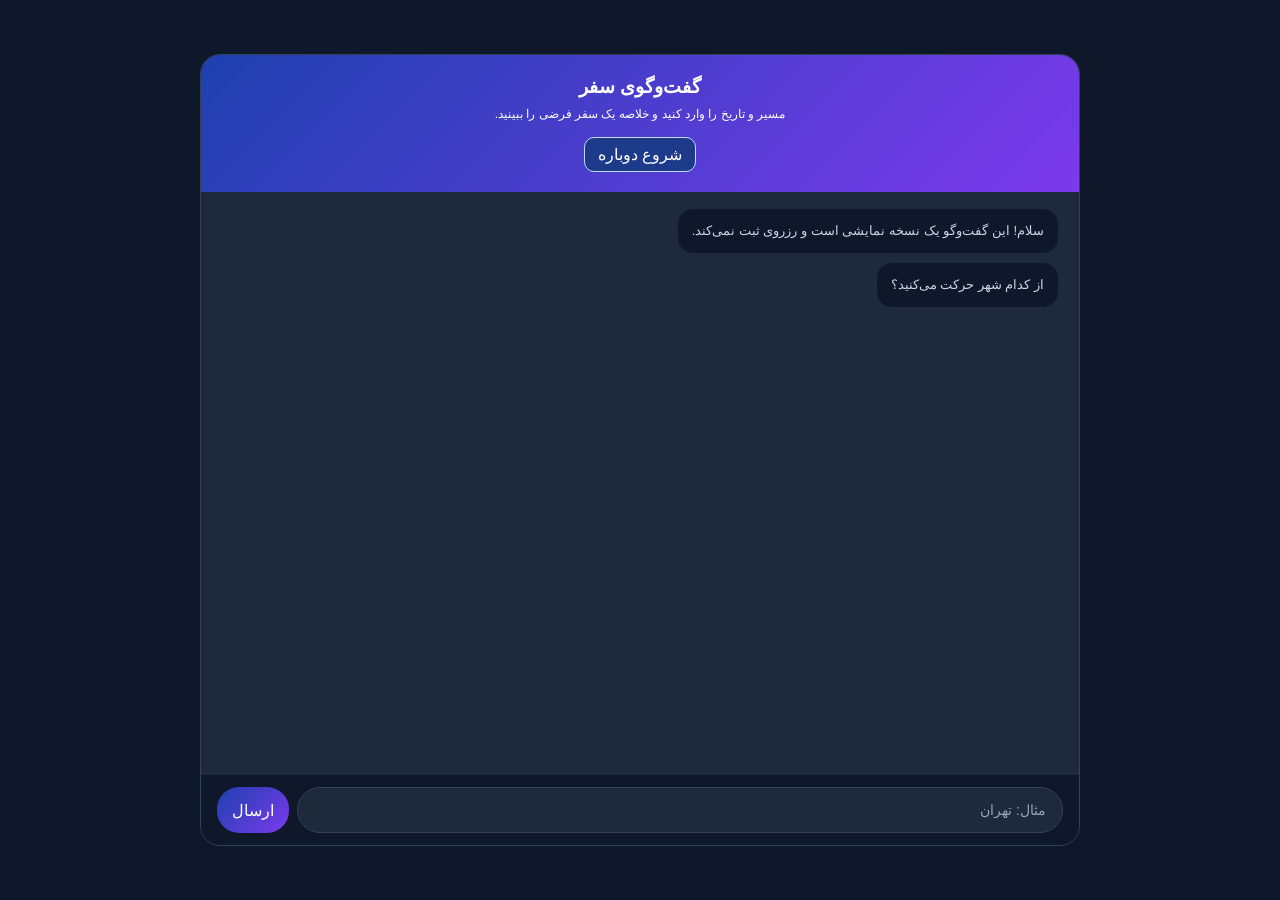
==== index.html @ ff2919fe "Publish standalone Persian travel chat demo" ====
<!doctype html>
<html lang="fa" dir="rtl">
<head>
  <meta charset="utf-8">
  <meta name="viewport" content="width=device-width, initial-scale=1">
  <meta http-equiv="Content-Security-Policy" content="default-src 'self'; script-src 'self'; style-src 'self'; connect-src 'none'; form-action 'none'; base-uri 'none'">
  <title>گفت‌وگوی سفر | نسخه نمایشی</title>
  <link rel="stylesheet" href="styles.css">
  <script src="chat.js" defer></script>
</head>
<body>
  <main id="ovChat">
    <section class="chat-box" aria-labelledby="title">
      <header class="chat-hdr">
        <h1 id="title">گفت‌وگوی سفر</h1>
        <p>مسیر و تاریخ را وارد کنید و خلاصه یک سفر فرضی را ببینید.</p>
        <button id="reset" type="button">شروع دوباره</button>
      </header>
      <div class="chat-body" id="messages" role="log" aria-label="پیام‌های گفت‌وگو"></div>
      <form class="chat-foot" id="chat">
        <input id="message" aria-label="پاسخ شما" autocomplete="off" maxlength="80" required>
        <button type="submit">ارسال</button>
      </form>
    </section>
  </main>
</body>
</html>
---- styles.css ----
*{margin:0;padding:0;box-sizing:border-box}
html,body{height:100%}
body{font-family:'Vazirmatn',Tahoma,sans-serif;background:#0f172a;color:#e2e8f0}
::-webkit-scrollbar{width:4px}
::-webkit-scrollbar-thumb{background:#334155;border-radius:4px}
#ovChat{position:fixed;inset:0;background:#0f172a;display:flex;align-items:center;justify-content:center;z-index:100}
.chat-box{width:880px;max-width:96vw;height:88vh;background:#1e293b;border-radius:20px;display:flex;flex-direction:column;overflow:hidden;border:1px solid #334155}
@media(max-width:640px){.chat-box{width:100vw;max-width:100vw;height:100dvh;border-radius:0;border:none}.msg{font-size:14px}.qr-chip{padding:10px 16px;font-size:13px}}
.chat-hdr{background:linear-gradient(135deg,#1e40af,#7c3aed);padding:20px 24px;color:#fff;text-align:center}
.chat-hdr p{font-size:12px;opacity:.75}
.chat-body{flex:1;overflow-y:auto;padding:16px 20px;display:flex;flex-direction:column;gap:8px}
.msg{max-width:88%;padding:9px 14px;border-radius:16px;font-size:13px;line-height:2}
.msg.bot{background:#0f172a;color:#cbd5e1;align-self:flex-start;border:1px solid #1e293b}
.msg.user{background:linear-gradient(135deg,#1e40af,#7c3aed);color:#fff;align-self:flex-end}
.chat-foot{padding:12px 16px;background:#0f172a;border-top:1px solid #1e293b;display:flex;gap:8px}
.chat-foot input{flex:1;padding:12px 16px;border:1px solid #334155;border-radius:24px;font-size:14px;font-family:inherit;background:#1e293b;color:#e2e8f0;outline:none}
.chat-foot input:focus{border-color:#3b82f6}
.chat-foot input::placeholder{color:#475569}
.chat-foot button{width:46px;height:46px;border:none;background:linear-gradient(135deg,#1e40af,#7c3aed);color:#fff;border-radius:50%;font-size:18px;cursor:pointer;flex-shrink:0}
body{font-family:Tahoma,sans-serif}
.chat-hdr h1{font-size:19px;margin-bottom:6px}
.chat-hdr p{opacity:1;line-height:1.75}
.chat-hdr button{margin-top:12px;padding:7px 13px;border:1px solid #bfdbfe;border-radius:10px;color:white;background:#1e3a8a;font:inherit;cursor:pointer}
.chat-foot input{min-width:0}
.chat-foot input::placeholder{color:#94a3b8}
.chat-foot button{width:auto;padding-inline:15px;border-radius:22px;font:inherit}
.msg{overflow-wrap:anywhere;white-space:pre-line}
.msg.notice{border-color:#64748b}
button:focus-visible,input:focus-visible{outline:2px solid #fcd34d;outline-offset:3px}
[hidden]{display:none!important}
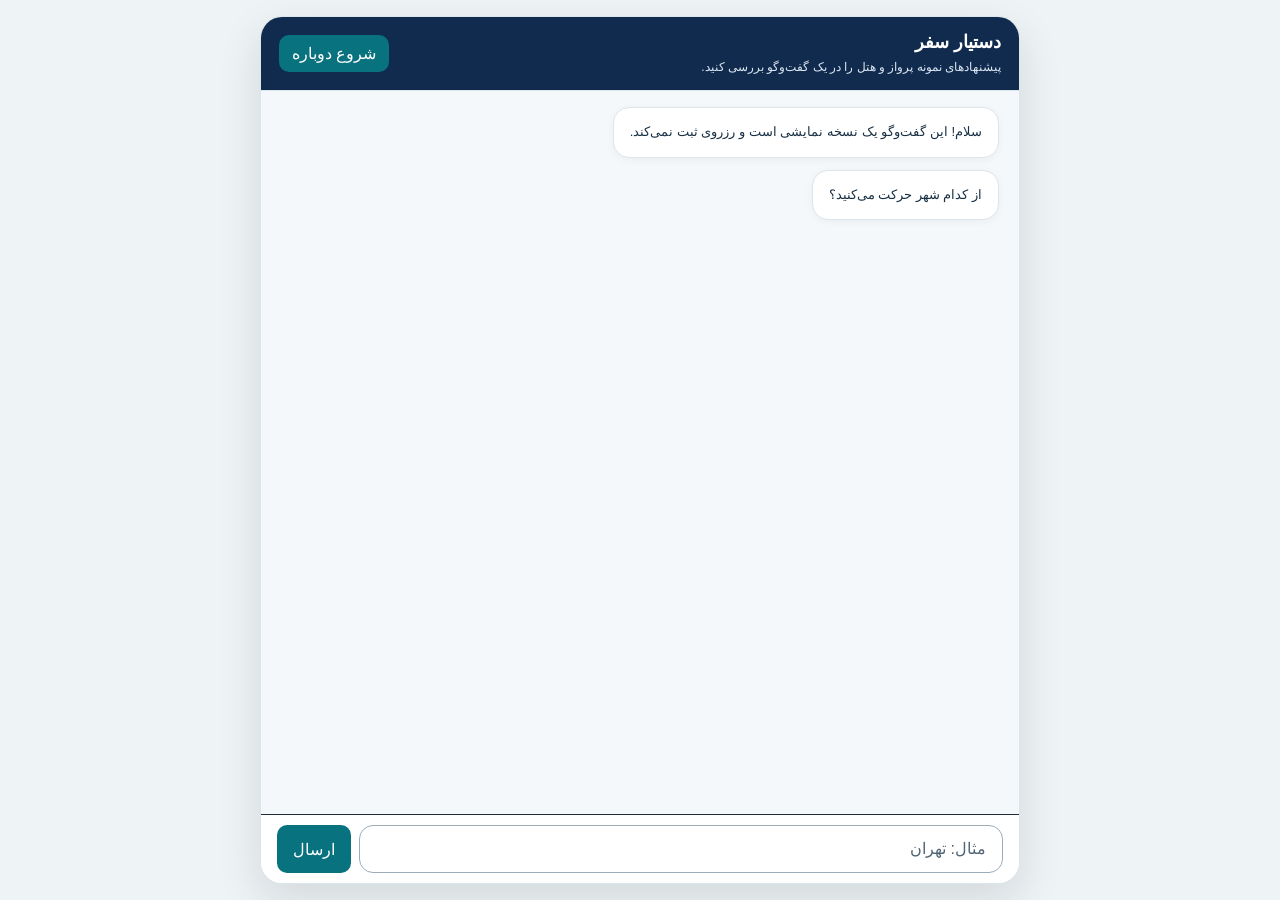
==== commit 927b973a: "Use customer interface and offer picker from the correct chat project" ====
--- a/index.html
+++ b/index.html
@@ -6,20 +6,22 @@
   <meta http-equiv="Content-Security-Policy" content="default-src 'self'; script-src 'self'; style-src 'self'; connect-src 'none'; form-action 'none'; base-uri 'none'">
   <title>گفت‌وگوی سفر | نسخه نمایشی</title>
   <link rel="stylesheet" href="styles.css">
+  <link rel="stylesheet" href="offer-picker.css">
+  <script src="offer-picker.js" defer></script>
   <script src="chat.js" defer></script>
 </head>
 <body>
   <main id="ovChat">
     <section class="chat-box" aria-labelledby="title">
       <header class="chat-hdr">
-        <h1 id="title">گفت‌وگوی سفر</h1>
-        <p>مسیر و تاریخ را وارد کنید و خلاصه یک سفر فرضی را ببینید.</p>
+        <div><h1 id="title">دستیار سفر</h1>
+        <p>پیشنهادهای نمونه پرواز و هتل را در یک گفت‌وگو بررسی کنید.</p></div>
         <button id="reset" type="button">شروع دوباره</button>
       </header>
       <div class="chat-body" id="messages" role="log" aria-label="پیام‌های گفت‌وگو"></div>
       <form class="chat-foot" id="chat">
-        <input id="message" aria-label="پاسخ شما" autocomplete="off" maxlength="80" required>
-        <button type="submit">ارسال</button>
+        <div class="chat-send-row"><input id="message" aria-label="پاسخ شما" autocomplete="off" maxlength="80" required>
+        <button id="sendBtn" type="submit">ارسال</button></div>
       </form>
     </section>
   </main>
--- a/styles.css
+++ b/styles.css
@@ -1,30 +1,62 @@
 *{margin:0;padding:0;box-sizing:border-box}
-html,body{height:100%}
+[hidden]{display:none!important}
+html,body{height:100%;min-height:100%}
 body{font-family:'Vazirmatn',Tahoma,sans-serif;background:#0f172a;color:#e2e8f0}
 ::-webkit-scrollbar{width:4px}
 ::-webkit-scrollbar-thumb{background:#334155;border-radius:4px}
-#ovChat{position:fixed;inset:0;background:#0f172a;display:flex;align-items:center;justify-content:center;z-index:100}
-.chat-box{width:880px;max-width:96vw;height:88vh;background:#1e293b;border-radius:20px;display:flex;flex-direction:column;overflow:hidden;border:1px solid #334155}
+#ovChat{position:fixed;inset:0;height:100dvh;overflow:hidden;background:#0f172a;display:flex;align-items:center;justify-content:center;z-index:100}
+.chat-box{width:880px;max-width:96vw;height:88vh;min-height:0;background:#1e293b;border-radius:20px;display:flex;flex-direction:column;overflow:hidden;border:1px solid #334155}
 @media(max-width:640px){.chat-box{width:100vw;max-width:100vw;height:100dvh;border-radius:0;border:none}.msg{font-size:14px}.qr-chip{padding:10px 16px;font-size:13px}}
 .chat-hdr{background:linear-gradient(135deg,#1e40af,#7c3aed);padding:20px 24px;color:#fff;text-align:center}
+.chat-hdr h2{font-size:17px;font-weight:700;margin-bottom:2px}
 .chat-hdr p{font-size:12px;opacity:.75}
-.chat-body{flex:1;overflow-y:auto;padding:16px 20px;display:flex;flex-direction:column;gap:8px}
-.msg{max-width:88%;padding:9px 14px;border-radius:16px;font-size:13px;line-height:2}
+.chat-body{flex:1;min-height:0;overflow-y:auto;overscroll-behavior:contain;-webkit-overflow-scrolling:touch;padding:16px 20px;display:flex;flex-direction:column;gap:12px}
+.msg{max-width:88%;padding:12px 16px;border-radius:16px;font-size:13px;line-height:2;white-space:pre-wrap}
 .msg.bot{background:#0f172a;color:#cbd5e1;align-self:flex-start;border:1px solid #1e293b}
 .msg.user{background:linear-gradient(135deg,#1e40af,#7c3aed);color:#fff;align-self:flex-end}
-.chat-foot{padding:12px 16px;background:#0f172a;border-top:1px solid #1e293b;display:flex;gap:8px}
-.chat-foot input{flex:1;padding:12px 16px;border:1px solid #334155;border-radius:24px;font-size:14px;font-family:inherit;background:#1e293b;color:#e2e8f0;outline:none}
+.chat-foot{padding:10px 16px;background:#0f172a;border-top:1px solid #1e293b;display:flex;flex-direction:column;gap:8px}
+.chat-send-row{display:flex;gap:8px}
+.chat-foot input{flex:1;min-height:48px;padding:12px 16px;border:1px solid #334155;border-radius:14px;font-size:16px;font-family:inherit;background:#1e293b;color:#e2e8f0;outline:none}
 .chat-foot input:focus{border-color:#3b82f6}
 .chat-foot input::placeholder{color:#475569}
 .chat-foot button{width:46px;height:46px;border:none;background:linear-gradient(135deg,#1e40af,#7c3aed);color:#fff;border-radius:50%;font-size:18px;cursor:pointer;flex-shrink:0}
+#sendBtn{width:auto;min-width:74px;height:48px;padding:0 16px;border-radius:14px;font-family:inherit;font-size:14px;font-weight:700}
+#ovChat { background:transparent; padding:16px; }
+.chat-box { width:min(100%,760px); height:min(880px,calc(100dvh - 32px)); background:#fff; border:1px solid #dce5ea; border-radius:22px; box-shadow:0 18px 60px rgba(24,48,68,.12); }
+.chat-hdr { text-align:right; padding:17px 22px; background:#fff; color:#183044; border-bottom:1px solid #e7edf0; }
+.chat-hdr h2 { font-size:16px; }
+.chat-hdr p { color:#526574; opacity:1; }
+.chat-body { background:#f8fafb; }
+.msg { line-height:1.9; box-shadow:0 2px 8px rgba(24,48,68,.04); }
+.msg.bot { background:#fff; color:#183044; border-color:#e0e8ec; }
+.msg.user { background:#e9eef7; color:#183044; }
+.chat-foot input { background:#fff; color:#183044; border-color:#d5e0e5; }
+.chat-foot input::placeholder { color:#82939e; }
+.chat-foot input:focus { border-color:#087f8c; box-shadow:0 0 0 3px rgba(8,127,140,.1); }
+.chat-foot button { background:#087f8c; }
+#ovChat { background:var(--brand-page); }
+.chat-box { background:var(--brand-panel); border-color:var(--brand-line); box-shadow:0 16px 44px rgba(20,30,45,.12); }
+.chat-hdr { display:flex; flex-direction:column; gap:8px; padding:14px 18px; background:var(--brand-header); color:var(--brand-header-ink); text-align:right; border-bottom:1px solid var(--brand-line); }
+.chat-hdr h2 { color:var(--brand-header-ink); font-size:15px; line-height:1.45; margin:0; }
+.chat-hdr p { color:var(--brand-muted); opacity:1; font-size:12px; line-height:1.5; }
+.chat-body { background:var(--brand-page); }
+.msg { box-shadow:0 2px 8px rgba(20,30,45,.045); }
+.msg.bot { background:var(--brand-panel); color:var(--brand-ink); border-color:var(--brand-line); }
+.msg.user { background:var(--brand-user); color:var(--brand-ink); border:1px solid var(--brand-line); }
+.chat-foot input { background:var(--brand-panel); color:var(--brand-ink); border-color:var(--brand-line); }
+.chat-foot input::placeholder { color:var(--brand-muted); }
+.chat-foot input:focus { border-color:var(--brand-primary); box-shadow:0 0 0 3px color-mix(in srgb,var(--brand-primary) 16%,transparent); }
+
+:root{--brand-primary:#087f8c;--brand-ink:#183044;--brand-muted:#526574;--brand-page:#eef3f5;--brand-panel:#fff;--brand-soft:#e9f6f6;--brand-line:#dce5ea;--brand-user:#e4f2f3;--brand-header:#102b4e;--brand-header-ink:#fff}
 body{font-family:Tahoma,sans-serif}
-.chat-hdr h1{font-size:19px;margin-bottom:6px}
-.chat-hdr p{opacity:1;line-height:1.75}
-.chat-hdr button{margin-top:12px;padding:7px 13px;border:1px solid #bfdbfe;border-radius:10px;color:white;background:#1e3a8a;font:inherit;cursor:pointer}
-.chat-foot input{min-width:0}
-.chat-foot input::placeholder{color:#94a3b8}
-.chat-foot button{width:auto;padding-inline:15px;border-radius:22px;font:inherit}
-.msg{overflow-wrap:anywhere;white-space:pre-line}
-.msg.notice{border-color:#64748b}
-button:focus-visible,input:focus-visible{outline:2px solid #fcd34d;outline-offset:3px}
-[hidden]{display:none!important}
+.chat-hdr{flex-direction:row;align-items:center;justify-content:space-between;gap:12px}
+.chat-hdr h1{font-size:18px;margin-bottom:5px}
+.chat-hdr p{color:#dce6f2}
+.chat-hdr button,#sendBtn{background:#08727f;color:#fff;padding:9px 13px;border:0;border-radius:10px;font:inherit;cursor:pointer}
+.chat-body{background:#f5f8fa}
+.chat-foot{background:white}
+.chat-foot input{min-width:0;background:#fff;color:#183044;border-color:#9cabb8}
+.msg{overflow-wrap:anywhere}
+.msg.notice,.offer-picker{max-width:100%;align-self:stretch;flex-shrink:0}
+.offer-picker{padding:16px;border:1px solid var(--brand-line);border-radius:14px;background:#fff}
+button:focus-visible,input:focus-visible{outline:2px solid #087f8c;outline-offset:2px}
--- a/offer-picker.css
+++ b/offer-picker.css
@@ -0,0 +1,22 @@
+.offer-picker{width:100%;min-width:0;box-sizing:border-box;color:var(--brand-ink,#183044);font-family:inherit}
+.offer-picker h4{margin:0 0 12px;font-size:15px;color:inherit}
+.offer-group-label{margin:16px 0 8px;font-size:13px;font-weight:700;color:var(--brand-ink,#183044)}
+.offer-option{display:grid;grid-template-columns:minmax(0,1fr) auto;gap:10px 14px;width:100%;min-width:0;margin:8px 0;padding:14px;border:1px solid var(--brand-line,#dce5ea);border-radius:12px;background:var(--brand-panel,#fff);color:var(--brand-ink,#183044);text-align:right;font:inherit;line-height:1.9;cursor:pointer;box-sizing:border-box}
+.offer-option:hover{border-color:var(--brand-primary,#ff5722)}
+.offer-option:focus-visible{outline:3px solid var(--brand-primary,#ff5722);outline-offset:3px}
+.offer-option[aria-pressed=true]{border:2px solid var(--brand-primary,#ff5722);padding:13px;background:var(--brand-soft,#fff3ed);color:var(--brand-ink,#183044)}
+.offer-copy{display:flex;flex-direction:column;gap:5px;min-width:0;overflow-wrap:anywhere}
+.offer-title{font-size:14px;font-weight:750;color:inherit}
+.offer-description,.offer-date,.offer-extras{font-size:12px;color:var(--brand-ink,#183044)}
+.offer-date{font-variant-numeric:tabular-nums}
+.offer-value{display:flex;flex-direction:column;align-items:flex-end;justify-content:space-between;gap:12px;font-size:14px;font-weight:750;color:var(--brand-ink,#183044);white-space:nowrap}
+.offer-selection{font-size:11px;font-weight:500;color:var(--brand-ink,#183044)}
+.offer-option[aria-pressed=true] .offer-selection{color:var(--brand-ink,#183044);font-weight:750}
+.offer-option:disabled{cursor:wait;opacity:.72}
+.offer-option[data-unavailable=true]:disabled{cursor:not-allowed}
+.offer-controls{display:flex;gap:8px;margin-top:14px;flex-wrap:wrap}
+.offer-controls button{padding:10px 14px;border-radius:9px;border:1px solid var(--brand-line,#dce5ea);font:inherit;font-size:12px;cursor:pointer;background:var(--brand-panel,#fff);color:var(--brand-ink,#183044)}
+.offer-controls .offer-confirm{background:var(--brand-header,#102b4e);color:var(--brand-header-ink,#fff);border-color:var(--brand-header,#102b4e)}
+.offer-controls button:disabled{opacity:.55;cursor:not-allowed}
+.offer-summary{min-height:24px;margin-top:8px;font-size:12px;color:var(--brand-ink,#183044)}
+@media(max-width:480px){.offer-option{grid-template-columns:minmax(0,1fr)}.offer-value{flex-direction:row;align-items:center;flex-wrap:wrap}.offer-title{font-size:13px}}
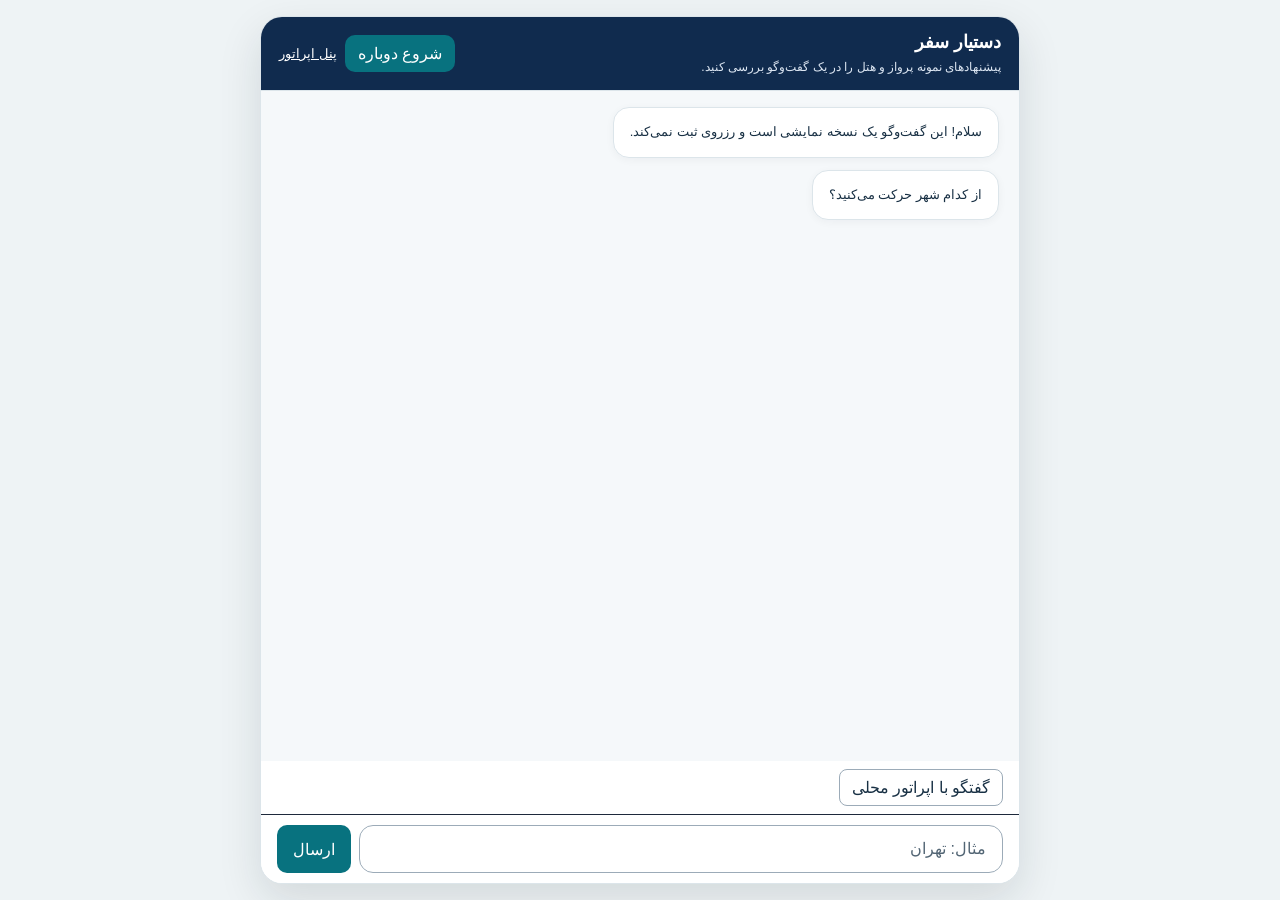
==== commit 6b117306: "Publish original operator console with local chat service and storage" ====
--- a/index.html
+++ b/index.html
@@ -3,7 +3,7 @@
 <head>
   <meta charset="utf-8">
   <meta name="viewport" content="width=device-width, initial-scale=1">
-  <meta http-equiv="Content-Security-Policy" content="default-src 'self'; script-src 'self'; style-src 'self'; connect-src 'none'; form-action 'none'; base-uri 'none'">
+  <meta http-equiv="Content-Security-Policy" content="default-src 'self'; script-src 'self'; style-src 'self'; connect-src 'self'; form-action 'none'; base-uri 'none'">
   <title>گفت‌وگوی سفر | نسخه نمایشی</title>
   <link rel="stylesheet" href="styles.css">
   <link rel="stylesheet" href="offer-picker.css">
@@ -16,9 +16,17 @@
       <header class="chat-hdr">
         <div><h1 id="title">دستیار سفر</h1>
         <p>پیشنهادهای نمونه پرواز و هتل را در یک گفت‌وگو بررسی کنید.</p></div>
-        <button id="reset" type="button">شروع دوباره</button>
+        <div class="top-actions"><button id="reset" type="button">شروع دوباره</button><a href="/operator">پنل اپراتور</a></div>
       </header>
       <div class="chat-body" id="messages" role="log" aria-label="پیام‌های گفت‌وگو"></div>
+      <form class="chat-foot" id="support" hidden>
+        <div class="chat-send-row">
+          <select aria-label="صف خدمت" id="support-channel"><option value="ground">سفر زمینی</option><option value="flight">پرواز</option><option value="package">پرواز و اقامت</option></select>
+          <input id="support-message" aria-label="پیام به اپراتور" maxlength="2000" required placeholder="پیام به اپراتور محلی">
+          <button type="submit">ارسال</button>
+        </div>
+      </form>
+      <button id="contact" type="button">گفتگو با اپراتور محلی</button>
       <form class="chat-foot" id="chat">
         <div class="chat-send-row"><input id="message" aria-label="پاسخ شما" autocomplete="off" maxlength="80" required>
         <button id="sendBtn" type="submit">ارسال</button></div>
--- a/styles.css
+++ b/styles.css
@@ -60,3 +60,9 @@
 .msg.notice,.offer-picker{max-width:100%;align-self:stretch;flex-shrink:0}
 .offer-picker{padding:16px;border:1px solid var(--brand-line);border-radius:14px;background:#fff}
 button:focus-visible,input:focus-visible{outline:2px solid #087f8c;outline-offset:2px}
+
+.top-actions{display:flex;gap:8px;align-items:center;flex-wrap:wrap}
+.top-actions a{color:#fff;font-size:13px}
+#contact{align-self:flex-start;margin:8px 16px;padding:8px 12px;font:inherit;border:1px solid #9cabb8;border-radius:8px;background:#fff;color:#183044;cursor:pointer}
+#support button{width:auto;padding:0 14px;border-radius:12px;font:inherit}
+#support select{font:inherit;max-width:105px}
